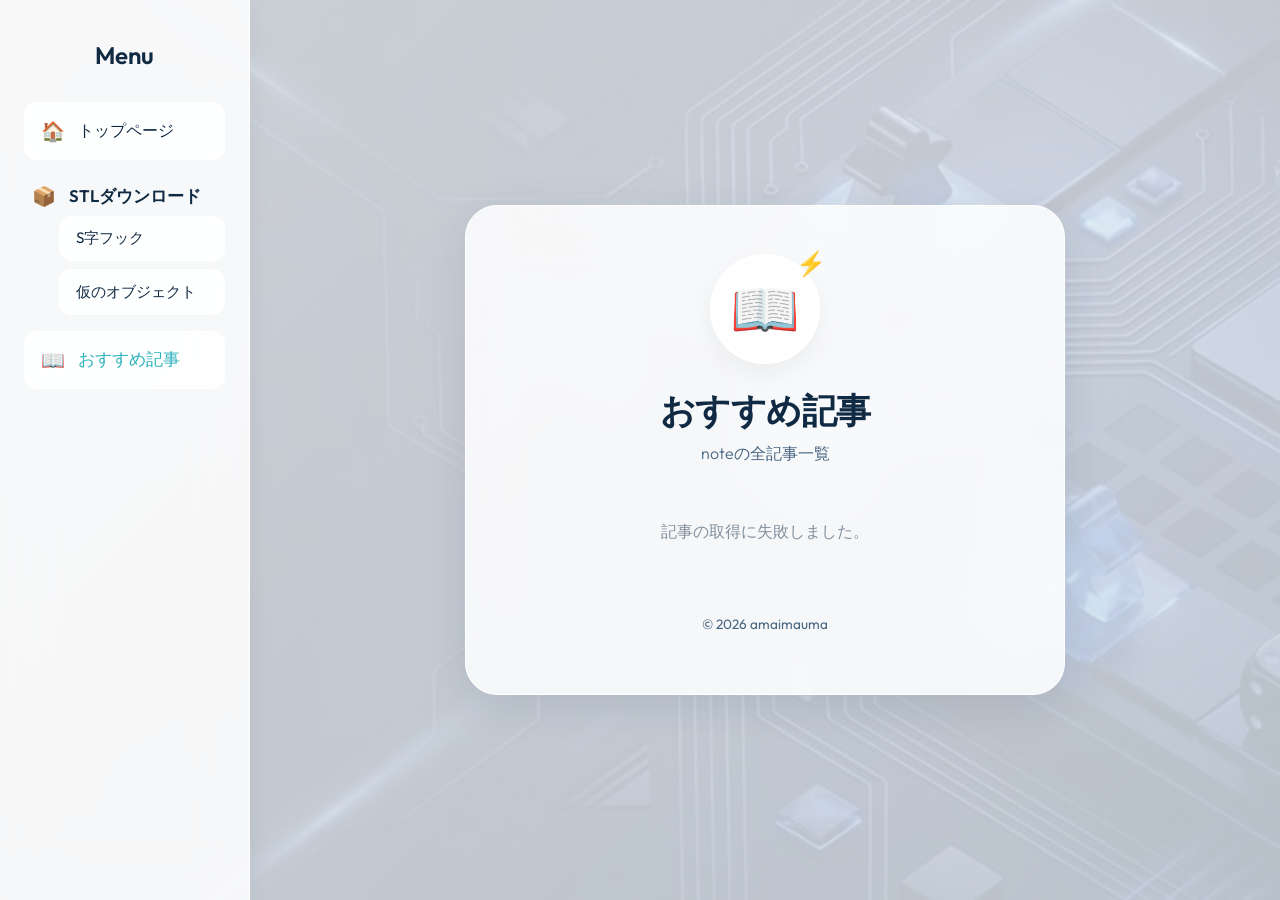
==== articles.html @ 9af66eb0 "noteの記事一覧ページを作成" ====
<!DOCTYPE html>
<html lang="ja">

<head>
    <meta charset="UTF-8">
    <meta name="viewport" content="width=device-width, initial-scale=1.0">
    <title>おすすめ記事 - 甘今美味</title>
    <link rel="icon" type="image/png" href="favicon.png">
    <link rel="stylesheet" href="style.css">
    <link href="https://fonts.googleapis.com/css2?family=Outfit:wght@300;400;600&display=swap" rel="stylesheet">
</head>

<body>
    <!-- 背景画像 -->
    <div class="background"></div>

    <div class="app-wrapper">
        <aside class="sidebar">
            <h2 class="sidebar-title">Menu</h2>
            <nav>
                <ul class="nav-links">
                    <li><a href="index.html"><span class="nav-icon">🏠</span> トップページ</a></li>
                    <li class="nav-group">
                        <div class="nav-group-title"><span class="nav-icon">📦</span> STLダウンロード</div>
                        <ul class="sub-nav-links">
                            <li><a href="stl.html">S字フック</a></li>
                            <li><a href="dummy.html">仮のオブジェクト</a></li>
                        </ul>
                    </li>
                    <li class="nav-group">
                        <a href="articles.html" class="nav-group-title" style="color:var(--accent);"><span
                                class="nav-icon">📖</span> おすすめ記事</a>
                    </li>
                </ul>
            </nav>
        </aside>

        <main class="main-content">
            <div class="container" style="max-width: 600px;">
                <header>
                    <div class="profile-img">
                        <span>📖</span>
                    </div>
                    <h1>おすすめ記事</h1>
                    <p class="subtitle">noteの全記事一覧</p>
                </header>

                <div class="articles-grid" id="full-articles-container">
                    <p style="text-align: center; opacity: 0.5;">記事を読み込んでいます...</p>
                </div>

                <footer>
                    <p>© 2026 amaimauma</p>
                </footer>
            </div>
        </main>
    </div>
    <script src="articles.js"></script>
</body>

</html>
---- style.css ----
/* Global Styles */
:root {
  --bg-gradient: linear-gradient(135deg, #f0f4f8 0%, #d9e2ec 100%);
  --text-main: #102a43;
  --text-muted: #486581;
  --glass-bg: rgba(255, 255, 255, 0.85);
  --glass-border: rgba(255, 255, 255, 1);
  --glass-shadow: 0 10px 40px rgba(16, 42, 67, 0.1);
  --accent: #2cb1bc;
  --link-bg: rgba(255, 255, 255, 0.9);
  --link-hover-bg: rgba(255, 255, 255, 1);
}

@media (prefers-color-scheme: dark) {
  :root {
    --bg-gradient: linear-gradient(135deg, #091321 0%, #030812 100%);
    --text-main: #f0f4f8;
    --text-muted: #9fb3c8;
    --glass-bg: rgba(16, 25, 40, 0.6);
    --glass-border: rgba(255, 255, 255, 0.15);
    --glass-shadow: 0 10px 40px rgba(0, 0, 0, 0.8);
    --accent: #62dced;
    --link-bg: rgba(20, 35, 55, 0.7);
    --link-hover-bg: rgba(30, 50, 75, 0.9);
  }
}

* {
  box-sizing: border-box;
}

html,
body {
  margin: 0;
  padding: 0;
  font-family: 'Outfit', sans-serif;
  background: var(--bg-gradient);
  color: var(--text-main);
  min-height: 100vh;
  overflow-x: hidden;
  position: relative;
  transition: background 0.5s ease;
}

/* Background Image */
.background {
  position: fixed;
  top: 0;
  left: 0;
  width: 100vw;
  height: 100vh;
  z-index: 0;
  pointer-events: none;
  background-image: url('assets/tech_bg.png');
  background-size: cover;
  background-position: center;
  background-repeat: no-repeat;
  opacity: 0.15;
}

@media (prefers-color-scheme: dark) {
  .background {
    opacity: 0.4;
  }
}

/* Container */
.container {
  width: 100%;
  max-width: 500px;
  background: var(--glass-bg);
  backdrop-filter: blur(25px);
  -webkit-backdrop-filter: blur(25px);
  border: 1px solid var(--glass-border);
  border-radius: 32px;
  padding: 3rem 2.5rem;
  box-shadow: var(--glass-shadow);
  text-align: center;
  z-index: 1;
  animation: fadeIn 1.2s cubic-bezier(0.2, 0.8, 0.2, 1);
  position: relative;
  overflow: hidden;
}

@keyframes fadeIn {
  from {
    opacity: 0;
    transform: translateY(40px) scale(0.95);
  }

  to {
    opacity: 1;
    transform: translateY(0) scale(1);
  }
}

/* Header */
.profile-img {
  width: 110px;
  height: 110px;
  margin: 0 auto 1.5rem;
  border-radius: 50%;
  background: var(--glass-bg);
  display: flex;
  justify-content: center;
  align-items: center;
  font-size: 3.5rem;
  color: var(--accent);
  box-shadow: 0 10px 25px rgba(0, 0, 0, 0.05);
  border: 4px solid var(--glass-border);
  position: relative;
  transition: transform 0.4s ease;
}

.profile-img:hover {
  transform: rotate(5deg) scale(1.05);
}

.profile-img::before {
  content: '⚡';
  /* Tech/Game Icon */
  position: absolute;
  top: -10px;
  right: -10px;
  font-size: 1.5rem;
  animation: pulse 2s infinite alternate;
}

@keyframes pulse {
  from {
    transform: scale(1);
  }

  to {
    transform: scale(1.2);
  }
}

h1 {
  font-size: 2.2rem;
  margin: 0 0 0.5rem;
  font-weight: 600;
  letter-spacing: -0.5px;
}

.subtitle {
  margin: 0 0 2.5rem;
  font-size: 1rem;
  color: var(--text-muted);
  font-weight: 300;
}

/* Links */
ul.links {
  list-style: none;
  padding: 0;
  margin: 0;
  display: flex;
  flex-direction: column;
  gap: 1.2rem;
}

li.link-item {
  opacity: 0;
  animation: slideUp 0.8s cubic-bezier(0.2, 0.8, 0.2, 1) forwards;
}

@keyframes slideUp {
  from {
    opacity: 0;
    transform: translateY(20px);
  }

  to {
    opacity: 1;
    transform: translateY(0);
  }
}

li.link-item a {
  display: flex;
  align-items: center;
  background: var(--link-bg);
  border: 1px solid var(--glass-border);
  border-radius: 20px;
  padding: 1.2rem 1.5rem;
  text-decoration: none;
  color: var(--text-main);
  transition: all 0.3s cubic-bezier(0.25, 0.8, 0.25, 1);
  position: relative;
  text-align: left;
  box-shadow: 0 4px 15px rgba(0, 0, 0, 0.02);
  overflow: hidden;
}

li.link-item a:hover {
  transform: translateY(-5px);
  box-shadow: 0 15px 30px rgba(0, 0, 0, 0.08);
  background: var(--link-hover-bg);
  border-color: var(--accent);
}

/* Ripple effect on hover */
li.link-item a::after {
  content: '';
  position: absolute;
  top: 50%;
  left: 50%;
  width: 0;
  height: 0;
  background: radial-gradient(circle, rgba(255, 255, 255, 0.6) 0%, transparent 70%);
  transform: translate(-50%, -50%);
  border-radius: 50%;
  opacity: 0;
  transition: width 0.6s ease, height 0.6s ease, opacity 0.6s ease;
  z-index: 0;
}

@media (prefers-color-scheme: dark) {
  li.link-item a::after {
    background: radial-gradient(circle, rgba(98, 220, 237, 0.15) 0%, transparent 70%);
  }
}

li.link-item a:hover::after {
  width: 350px;
  height: 350px;
  opacity: 1;
}

.link-icon,
.link-content {
  position: relative;
  z-index: 1;
}

.link-icon {
  font-size: 1.8rem;
  margin-right: 1.2rem;
  display: flex;
  align-items: center;
  justify-content: center;
  width: 48px;
  height: 48px;
  background: var(--glass-bg);
  border-radius: 14px;
  box-shadow: 0 4px 10px rgba(0, 0, 0, 0.05);
  transition: transform 0.3s ease;
}

li.link-item a:hover .link-icon {
  transform: scale(1.1) rotate(-5deg);
}

.link-content {
  flex: 1;
}

li.link-item h2 {
  font-size: 1.15rem;
  margin: 0 0 0.3rem;
  font-weight: 600;
}

li.link-item p {
  margin: 0;
  font-size: 0.9rem;
  color: var(--text-muted);
  font-weight: 300;
}

/* Footer */
footer {
  margin-top: 3.5rem;
  font-size: 0.85rem;
  color: var(--text-muted);
}

/* Responsive */
@media (max-width: 480px) {
  .container {
    padding: 2.5rem 1.5rem;
    border-radius: 24px;
  }

  h1 {
    font-size: 1.8rem;
  }

  .profile-img {
    width: 90px;
    height: 90px;
    font-size: 2.8rem;
    margin-bottom: 1rem;
  }

  li.link-item a {
    padding: 1rem;
  }

  .link-icon {
    width: 40px;
    height: 40px;
    font-size: 1.5rem;
    margin-right: 1rem;
  }
}

/* App Layout & Sidebar */
.app-wrapper {
  display: flex;
  width: 100vw;
  min-height: 100vh;
  position: relative;
  z-index: 1;
}

.sidebar {
  width: 250px;
  background: var(--glass-bg);
  backdrop-filter: blur(25px);
  -webkit-backdrop-filter: blur(25px);
  border-right: 1px solid var(--glass-border);
  padding: 2.5rem 1.5rem;
  box-shadow: 2px 0 20px rgba(0, 0, 0, 0.05);
  display: flex;
  flex-direction: column;
  z-index: 2;
}

.sidebar-title {
  font-size: 1.5rem;
  font-weight: 600;
  margin-top: 0;
  margin-bottom: 2rem;
  text-align: center;
  color: var(--text-main);
}

.nav-links {
  list-style: none;
  padding: 0;
  margin: 0;
  display: flex;
  flex-direction: column;
  gap: 1rem;
}

.nav-links li a {
  display: flex;
  align-items: center;
  padding: 1rem;
  text-decoration: none;
  color: var(--text-main);
  background: var(--link-bg);
  border: 1px solid var(--glass-border);
  border-radius: 12px;
  transition: all 0.3s ease;
  font-weight: 400;
}

.nav-links li a:hover,
.nav-links li a.active {
  background: var(--link-hover-bg);
  border-color: var(--accent);
  transform: translateX(5px);
}

.nav-icon {
  margin-right: 0.8rem;
  font-size: 1.2rem;
}

.nav-group {
  display: flex;
  flex-direction: column;
}

.nav-group-title {
  display: flex;
  align-items: center;
  padding: 0.5rem 1rem 0.5rem 0.5rem;
  color: var(--text-main);
  font-weight: 600;
  font-size: 1.05rem;
  text-decoration: none;
  transition: all 0.3s ease;
}

a.nav-group-title:hover {
  color: var(--accent);
}

.sub-nav-links {
  list-style: none;
  padding: 0 0 0 2.2rem;
  margin: 0;
  display: flex;
  flex-direction: column;
  gap: 0.5rem;
}

.sub-nav-links li a {
  padding: 0.7rem 1rem;
  font-size: 0.95rem;
}

.main-content {
  flex: 1;
  display: flex;
  justify-content: center;
  align-items: center;
  padding: 2rem;
  position: relative;
  z-index: 1;
}

/* Download Section */
.download-section {
  text-align: left;
  margin-top: 2rem;
  background: rgba(255, 255, 255, 0.4);
  padding: 1.5rem;
  border-radius: 16px;
  border: 1px solid var(--glass-border);
}

@media (prefers-color-scheme: dark) {
  .download-section {
    background: rgba(0, 0, 0, 0.2);
  }
}

.download-section h2 {
  font-size: 1.2rem;
  margin-top: 0;
  margin-bottom: 0.5rem;
}

.download-section p {
  font-size: 0.95rem;
  color: var(--text-muted);
  line-height: 1.5;
  margin-bottom: 1.5rem;
}

.download-btn {
  display: inline-block;
  background: var(--accent);
  color: #fff;
  padding: 1rem 1.5rem;
  border-radius: 12px;
  text-decoration: none;
  font-weight: 600;
  transition: all 0.3s ease;
  box-shadow: 0 4px 15px rgba(44, 177, 188, 0.3);
  text-align: center;
  width: 100%;
}

.download-btn:hover {
  transform: translateY(-2px);
  box-shadow: 0 6px 20px rgba(44, 177, 188, 0.4);
}

/* Responsive tweaks */
@media (max-width: 768px) {
  .app-wrapper {
    flex-direction: column;
  }

  .sidebar {
    width: 100%;
    border-right: none;
    border-bottom: 1px solid var(--glass-border);
    padding: 1.5rem;
  }

  .nav-links {
    flex-direction: row;
    justify-content: center;
    flex-wrap: wrap;
  }

  .nav-links li a {
    padding: 0.8rem 1.2rem;
  }

  .main-content {
    padding: 1rem;
  }
}

/* Articles Page Grid */
.articles-grid {
  display: flex;
  flex-direction: column;
  gap: 1rem;
  margin-top: 2rem;
  width: 100%;
}

.article-card {
  display: flex;
  flex-direction: row;
  align-items: center;
  gap: 1.2rem;
  background: var(--link-bg);
  border: 1px solid var(--glass-border);
  border-radius: 16px;
  padding: 1rem;
  text-decoration: none;
  color: var(--text-main);
  transition: all 0.3s ease;
  box-shadow: 0 4px 15px rgba(0, 0, 0, 0.02);
  text-align: left;
}

.article-card:hover {
  transform: translateY(-3px);
  background: var(--link-hover-bg);
  border-color: var(--accent);
}

.article-thumbnail {
  width: 100px;
  height: 70px;
  object-fit: cover;
  border-radius: 8px;
  flex-shrink: 0;
  background: var(--glass-bg);
}

.article-info {
  display: flex;
  flex-direction: column;
  justify-content: center;
  flex: 1;
}

.article-card h3 {
  margin: 0 0 0.4rem 0;
  font-size: 1.05rem;
  font-weight: 600;
  line-height: 1.4;
}

.article-date {
  font-size: 0.85rem;
  color: var(--text-muted);
  margin: 0;
}
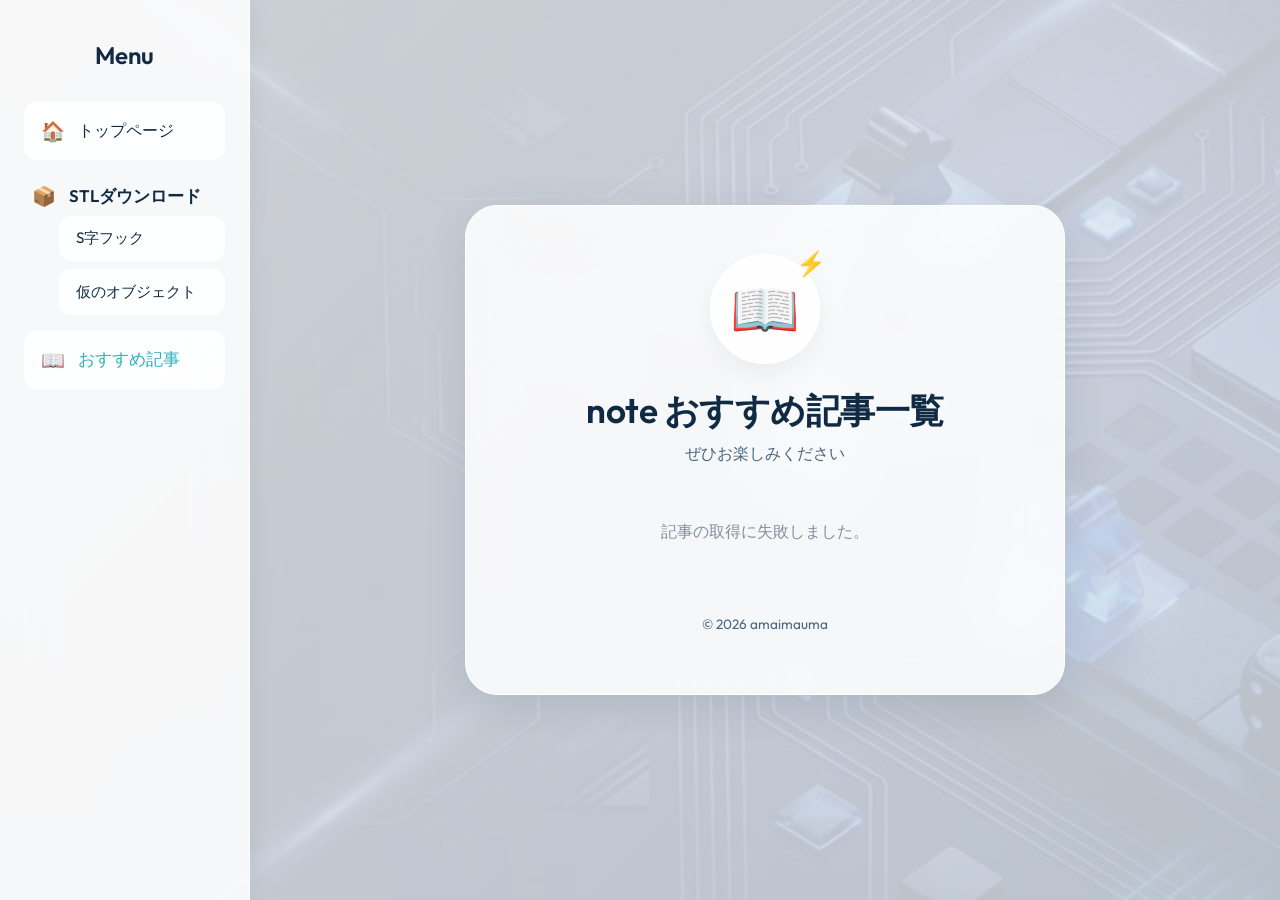
==== commit ff69369c: "文言修正" ====
--- a/articles.html
+++ b/articles.html
@@ -41,8 +41,8 @@
                     <div class="profile-img">
                         <span>📖</span>
                     </div>
-                    <h1>おすすめ記事</h1>
-                    <p class="subtitle">noteの全記事一覧</p>
+                    <h1>note おすすめ記事一覧</h1>
+                    <p class="subtitle">ぜひお楽しみください</p>
                 </header>
 
                 <div class="articles-grid" id="full-articles-container">
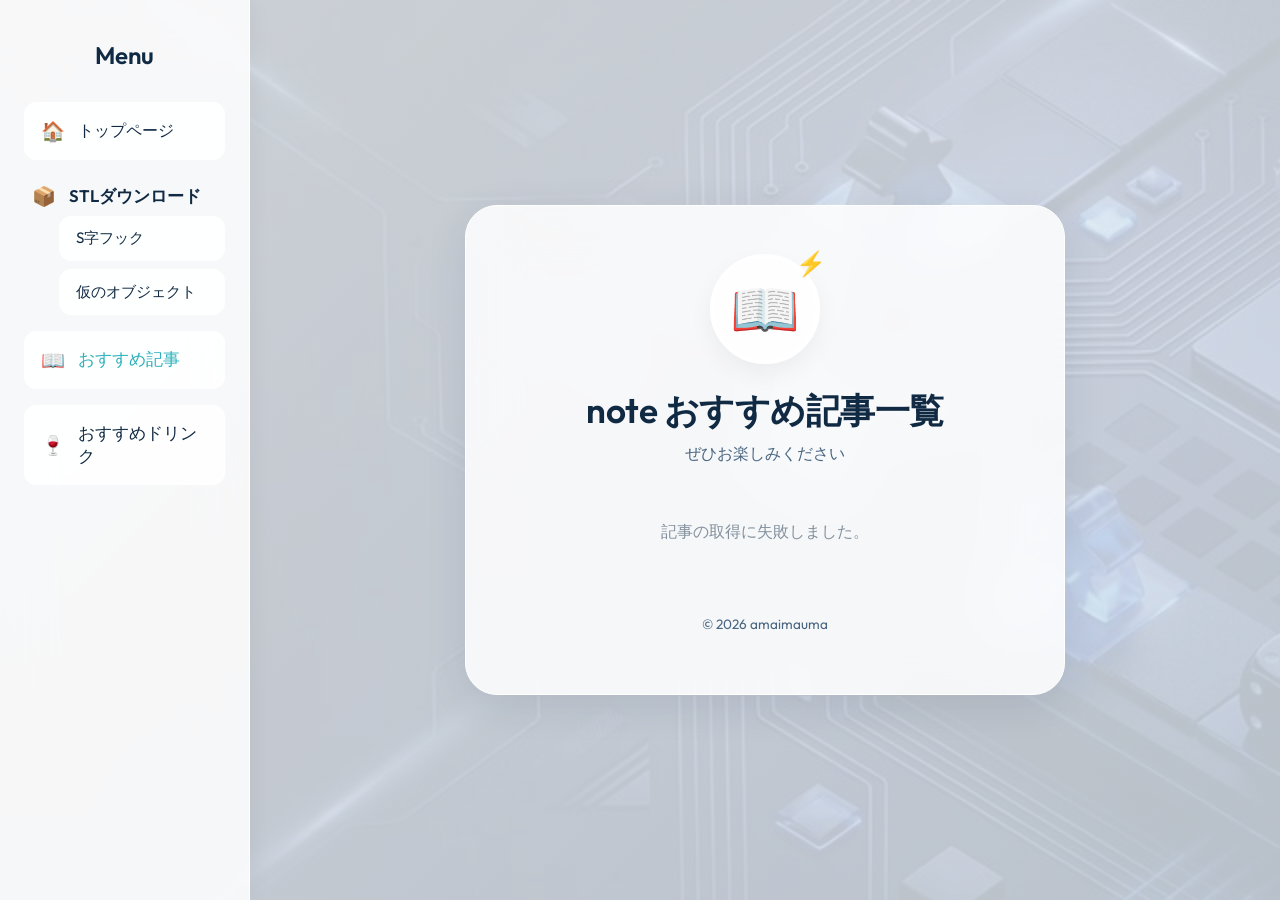
==== commit 93a0f057: "飲み物紹介ページを追加" ====
--- a/articles.html
+++ b/articles.html
@@ -31,6 +31,9 @@
                         <a href="articles.html" class="nav-group-title" style="color:var(--accent);"><span
                                 class="nav-icon">📖</span> おすすめ記事</a>
                     </li>
+                    <li class="nav-group">
+                        <a href="drinks.html" class="nav-group-title"><span class="nav-icon">🍷</span> おすすめドリンク</a>
+                    </li>
                 </ul>
             </nav>
         </aside>
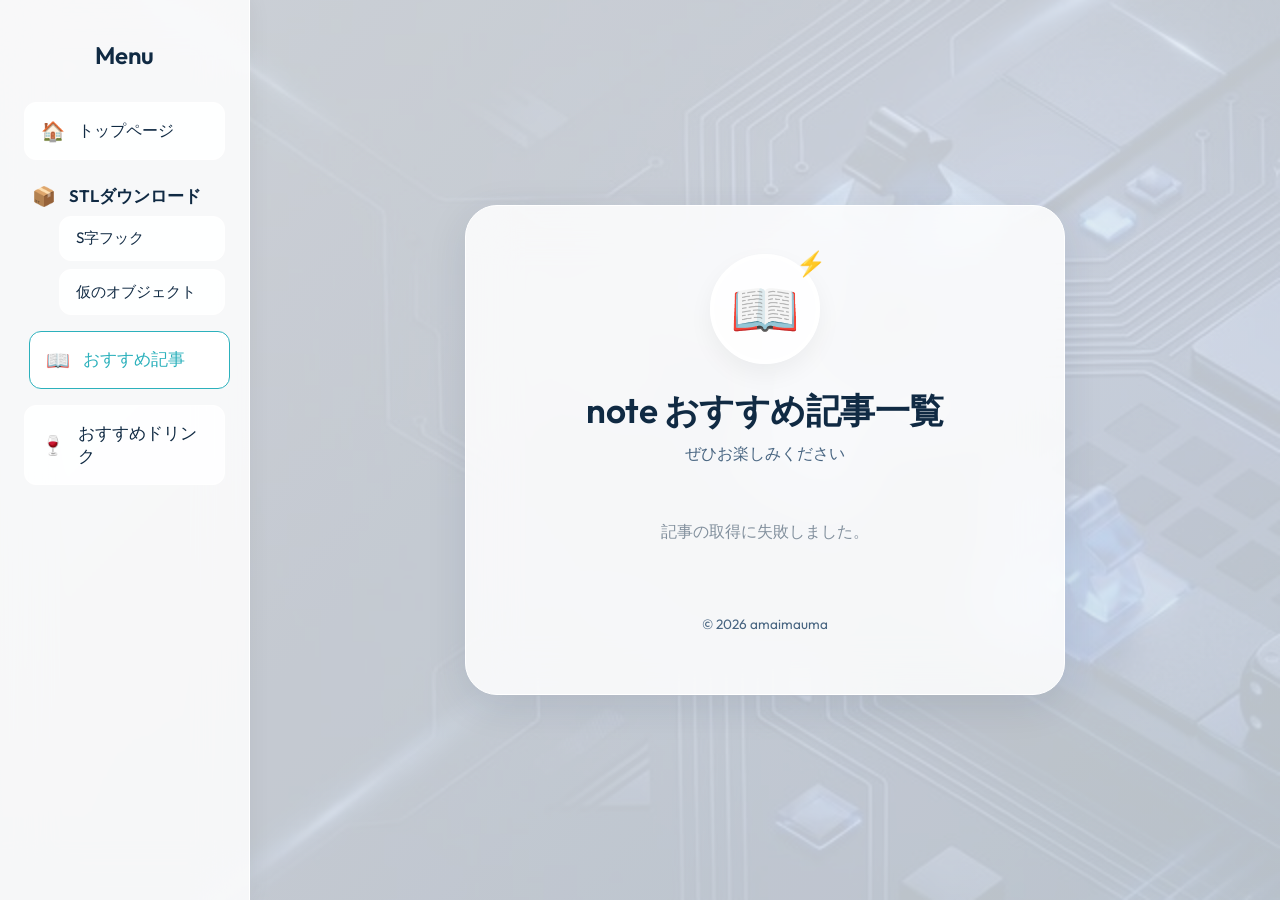
==== commit d8f6b42a: "リファクタリング" ====
--- a/articles.html
+++ b/articles.html
@@ -15,29 +15,6 @@
     <div class="background"></div>
 
     <div class="app-wrapper">
-        <aside class="sidebar">
-            <h2 class="sidebar-title">Menu</h2>
-            <nav>
-                <ul class="nav-links">
-                    <li><a href="index.html"><span class="nav-icon">🏠</span> トップページ</a></li>
-                    <li class="nav-group">
-                        <div class="nav-group-title"><span class="nav-icon">📦</span> STLダウンロード</div>
-                        <ul class="sub-nav-links">
-                            <li><a href="stl.html">S字フック</a></li>
-                            <li><a href="dummy.html">仮のオブジェクト</a></li>
-                        </ul>
-                    </li>
-                    <li class="nav-group">
-                        <a href="articles.html" class="nav-group-title" style="color:var(--accent);"><span
-                                class="nav-icon">📖</span> おすすめ記事</a>
-                    </li>
-                    <li class="nav-group">
-                        <a href="drinks.html" class="nav-group-title"><span class="nav-icon">🍷</span> おすすめドリンク</a>
-                    </li>
-                </ul>
-            </nav>
-        </aside>
-
         <main class="main-content">
             <div class="container" style="max-width: 600px;">
                 <header>
@@ -59,6 +36,7 @@
         </main>
     </div>
     <script src="articles.js"></script>
+    <script src="sidebar.js"></script>
 </body>
 
 </html>
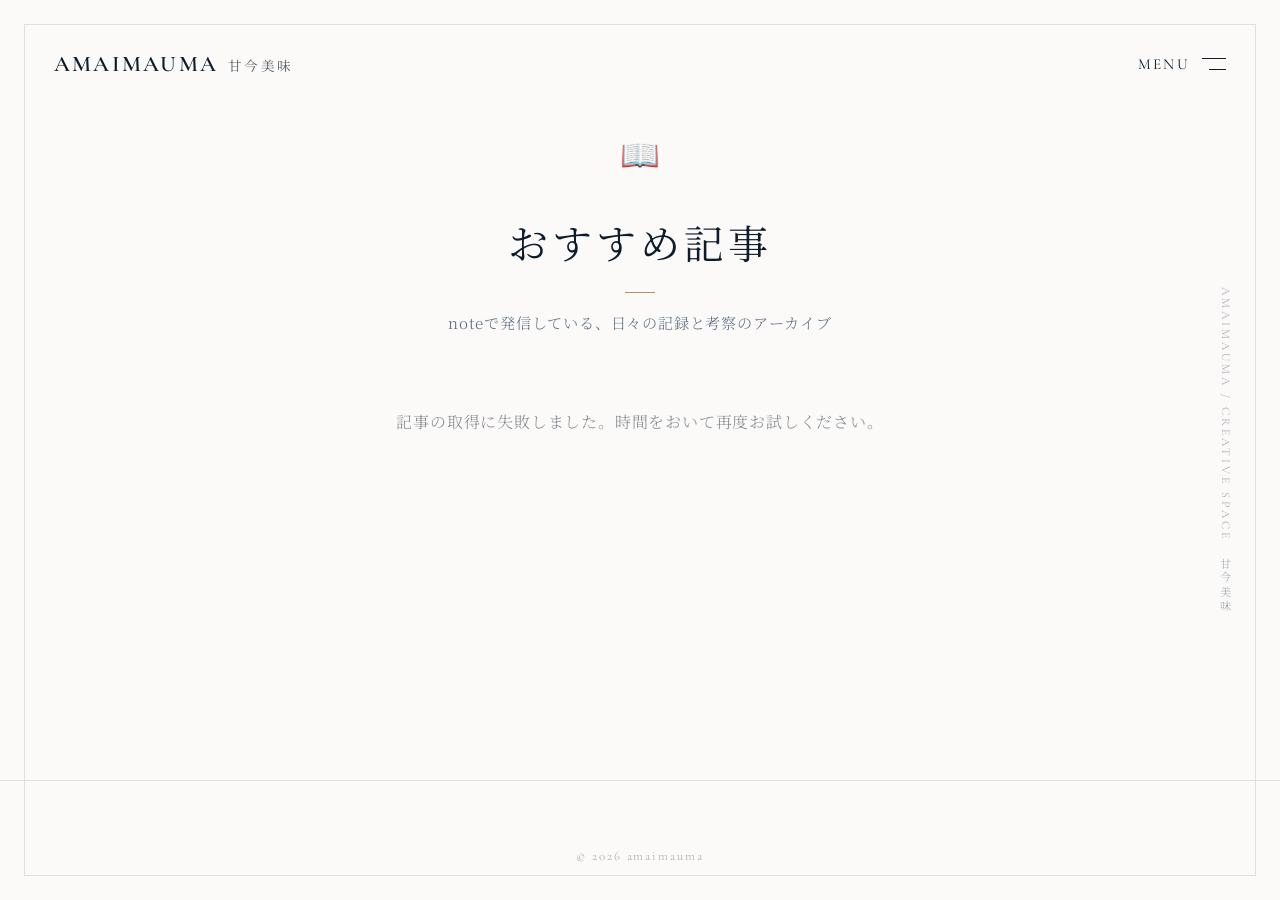
==== commit 61e4377d: "デザインを一新" ====
--- a/articles.html
+++ b/articles.html
@@ -4,36 +4,30 @@
 <head>
     <meta charset="UTF-8">
     <meta name="viewport" content="width=device-width, initial-scale=1.0">
-    <title>おすすめ記事 - 甘今美味</title>
+    <title>おすすめ記事 — 甘今美味</title>
     <link rel="icon" type="image/png" href="favicon.png">
     <link rel="stylesheet" href="style.css">
-    <link href="https://fonts.googleapis.com/css2?family=Outfit:wght@300;400;600&display=swap" rel="stylesheet">
 </head>
 
 <body>
-    <!-- 背景画像 -->
-    <div class="background"></div>
-
     <div class="app-wrapper">
         <main class="main-content">
-            <div class="container" style="max-width: 600px;">
-                <header>
-                    <div class="profile-img">
-                        <span>📖</span>
-                    </div>
-                    <h1>note おすすめ記事一覧</h1>
-                    <p class="subtitle">ぜひお楽しみください</p>
-                </header>
+            <!-- ページ導入部 -->
+            <div class="page-intro">
+                <span class="page-intro-icon">📖</span>
+                <h1>おすすめ記事</h1>
+                <p class="subtitle">noteで発信している、日々の記録と考察のアーカイブ</p>
+            </div>
 
-                <div class="articles-grid" id="full-articles-container">
-                    <p style="text-align: center; opacity: 0.5;">記事を読み込んでいます...</p>
-                </div>
-
-                <footer>
-                    <p>© 2026 amaimauma</p>
-                </footer>
+            <!-- RSS読み込み用の記事リストコンテナ -->
+            <div class="articles-list-wrap" id="full-articles-container">
+                <p style="text-align: center; opacity: 0.5; font-family: var(--font-serif);">記事を読み込んでいます...</p>
             </div>
         </main>
+
+        <footer>
+            <p>© 2026 amaimauma</p>
+        </footer>
     </div>
     <script src="articles.js"></script>
     <script src="sidebar.js"></script>
--- a/style.css
+++ b/style.css
@@ -1,552 +1,792 @@
-/* Global Styles */
+/* ==========================================================================
+   Global Web Design System - Chugai Toen Inspired (和モダン・プレミアム)
+   ========================================================================== */
+
+@import url('https://fonts.googleapis.com/css2?family=Cormorant+Garamond:ital,wght@0,300;0,400;0,600;1,300&family=Noto+Serif+JP:wght@300;400;600&display=swap');
+
 :root {
-  --bg-gradient: linear-gradient(135deg, #f0f4f8 0%, #d9e2ec 100%);
-  --text-main: #102a43;
-  --text-muted: #486581;
-  --glass-bg: rgba(255, 255, 255, 0.85);
-  --glass-border: rgba(255, 255, 255, 1);
-  --glass-shadow: 0 10px 40px rgba(16, 42, 67, 0.1);
-  --accent: #2cb1bc;
-  --link-bg: rgba(255, 255, 255, 0.9);
-  --link-hover-bg: rgba(255, 255, 255, 1);
+  /* Colors - Inspired by traditional Japanese pottery (藍・白・金) */
+  --bg-primary: #fbfaf8;      /* 陶磁器の素地のような温かみのあるオフホワイト */
+  --bg-secondary: #f4f1eb;    /* やや濃い目のベージュ・砂肌色 */
+  --bg-card: #ffffff;         /* カード用の純白 */
+  --text-primary: #0f1c2b;    /* 染付の深い藍色・鉄紺 */
+  --text-muted: #5e6d82;      /* 薄墨色・藍鼠 */
+  --accent: #b69255;          /* 金彩を思わせる上品なゴールド */
+  --accent-light: #e6dfd1;    /* 薄い金砂子 */
+  --border-color: #e3ded6;    /* 繊細な極細境界線 */
+  --border-hover: #b69255;
+  --overlay-bg: rgba(251, 250, 248, 0.96); /* メニュー用オーバーレイ背景 */
+
+  /* Fonts */
+  --font-serif: 'Noto Serif JP', 'Georgia', serif;
+  --font-sans: 'Outfit', 'Helvetica Neue', Arial, sans-serif;
+  --font-english: 'Cormorant Garamond', 'Georgia', serif;
+
+  /* Spacing */
+  --frame-margin: 24px;
 }
 
 @media (prefers-color-scheme: dark) {
   :root {
-    --bg-gradient: linear-gradient(135deg, #091321 0%, #030812 100%);
-    --text-main: #f0f4f8;
-    --text-muted: #9fb3c8;
-    --glass-bg: rgba(16, 25, 40, 0.6);
-    --glass-border: rgba(255, 255, 255, 0.15);
-    --glass-shadow: 0 10px 40px rgba(0, 0, 0, 0.8);
-    --accent: #62dced;
-    --link-bg: rgba(20, 35, 55, 0.7);
-    --link-hover-bg: rgba(30, 50, 75, 0.9);
-  }
-}
-
+    --bg-primary: #0a0e14;    /* 深みのある漆黒・藍鉄 */
+    --bg-secondary: #121820;  /* 落ち着いた黒紺 */
+    --bg-card: #161e29;       /* ダークトーンのカード背景 */
+    --text-primary: #e6ebf2;  /* 月白 */
+    --text-muted: #8ea0b5;    /* 藍鼠 */
+    --accent: #d4b170;        /* 艶やかな金 */
+    --accent-light: #322c22;
+    --border-color: #202d3c;  /* 闇に溶ける境界線 */
+    --border-hover: #d4b170;
+    --overlay-bg: rgba(10, 14, 20, 0.97);
+  }
+}
+
+@media (max-width: 768px) {
+  :root {
+    --frame-margin: 12px;
+  }
+}
+
+/* Base Styles */
 * {
   box-sizing: border-box;
-}
-
-html,
-body {
   margin: 0;
   padding: 0;
-  font-family: 'Outfit', sans-serif;
-  background: var(--bg-gradient);
-  color: var(--text-main);
+}
+
+html, body {
+  background-color: var(--bg-primary);
+  color: var(--text-primary);
+  font-family: var(--font-serif);
+  font-weight: 300;
+  line-height: 1.8;
+  letter-spacing: 0.05em;
   min-height: 100vh;
   overflow-x: hidden;
-  position: relative;
-  transition: background 0.5s ease;
-}
-
-/* Background Image */
-.background {
+  transition: background-color 0.6s cubic-bezier(0.25, 1, 0.5, 1),
+              color 0.6s cubic-bezier(0.25, 1, 0.5, 1);
+}
+
+/* 額縁フレーム (Border Frame) */
+.page-frame {
+  position: fixed;
+  top: var(--frame-margin);
+  bottom: var(--frame-margin);
+  left: var(--frame-margin);
+  right: var(--frame-margin);
+  border: 1px solid var(--border-color);
+  pointer-events: none;
+  z-index: 99;
+  transition: border-color 0.6s ease;
+}
+
+/* 背景用の薄いグリッドまたは和の装飾 */
+.background-decoration {
   position: fixed;
   top: 0;
   left: 0;
   width: 100vw;
   height: 100vh;
-  z-index: 0;
+  z-index: -1;
   pointer-events: none;
-  background-image: url('assets/tech_bg.png');
-  background-size: cover;
-  background-position: center;
-  background-repeat: no-repeat;
-  opacity: 0.15;
+  opacity: 0.03;
+  background-image: radial-gradient(var(--text-primary) 1px, transparent 1px);
+  background-size: 40px 40px;
 }
 
 @media (prefers-color-scheme: dark) {
-  .background {
-    opacity: 0.4;
-  }
-}
-
-/* Container */
-.container {
+  .background-decoration {
+    opacity: 0.02;
+  }
+}
+
+/* ==========================================================================
+   Header & Navigation Menu (中外陶園風オーバーレイ)
+   ========================================================================== */
+
+/* 上部固定ヘッダー */
+.site-header {
+  position: fixed;
+  top: calc(var(--frame-margin) + 20px);
+  left: calc(var(--frame-margin) + 30px);
+  right: calc(var(--frame-margin) + 30px);
+  display: flex;
+  justify-content: space-between;
+  align-items: center;
+  z-index: 100;
+  pointer-events: none;
+}
+
+.site-logo {
+  font-family: var(--font-english);
+  font-weight: 600;
+  font-size: 1.4rem;
+  letter-spacing: 0.1em;
+  text-decoration: none;
+  color: var(--text-primary);
+  pointer-events: auto;
+  transition: color 0.3s ease;
+}
+
+.site-logo span {
+  font-family: var(--font-serif);
+  font-size: 0.85rem;
+  font-weight: 400;
+  margin-left: 10px;
+  opacity: 0.7;
+}
+
+.site-logo:hover {
+  color: var(--accent);
+}
+
+/* メニュー開閉ボタン */
+.menu-trigger {
+  background: none;
+  border: none;
+  cursor: pointer;
+  pointer-events: auto;
+  display: flex;
+  align-items: center;
+  gap: 12px;
+  color: var(--text-primary);
+  z-index: 1002;
+  font-family: var(--font-english);
+  font-size: 0.95rem;
+  letter-spacing: 0.15em;
+  text-transform: uppercase;
+  transition: color 0.3s ease;
+}
+
+.menu-trigger:hover {
+  color: var(--accent);
+}
+
+.menu-trigger-icon {
+  position: relative;
+  width: 24px;
+  height: 12px;
+  display: flex;
+  flex-direction: column;
+  justify-content: space-between;
+}
+
+.menu-trigger-icon span {
+  display: block;
   width: 100%;
-  max-width: 500px;
-  background: var(--glass-bg);
-  backdrop-filter: blur(25px);
-  -webkit-backdrop-filter: blur(25px);
-  border: 1px solid var(--glass-border);
-  border-radius: 32px;
-  padding: 3rem 2.5rem;
-  box-shadow: var(--glass-shadow);
-  text-align: center;
-  z-index: 1;
-  animation: fadeIn 1.2s cubic-bezier(0.2, 0.8, 0.2, 1);
-  position: relative;
-  overflow: hidden;
-}
-
-@keyframes fadeIn {
-  from {
-    opacity: 0;
-    transform: translateY(40px) scale(0.95);
-  }
-
-  to {
-    opacity: 1;
-    transform: translateY(0) scale(1);
-  }
-}
-
-/* Header */
-.profile-img {
-  width: 110px;
-  height: 110px;
-  margin: 0 auto 1.5rem;
-  border-radius: 50%;
-  background: var(--glass-bg);
+  height: 1px;
+  background-color: currentColor;
+  transition: transform 0.4s cubic-bezier(0.25, 1, 0.5, 1),
+              width 0.4s cubic-bezier(0.25, 1, 0.5, 1);
+}
+
+.menu-trigger-icon span:last-child {
+  width: 70%;
+  align-self: flex-end;
+}
+
+/* メニュー展開時のアイコン形状変化 */
+.menu-active .menu-trigger-icon span:first-child {
+  transform: translateY(5px) rotate(45deg);
+}
+
+.menu-active .menu-trigger-icon span:last-child {
+  width: 100%;
+  transform: translateY(-6px) rotate(-45deg);
+}
+
+.menu-active .menu-trigger-text::after {
+  content: 'CLOSE';
+}
+
+/* フルスクリーンメニュー */
+.fullscreen-menu {
+  position: fixed;
+  top: 0;
+  left: 0;
+  width: 100vw;
+  height: 100vh;
+  background-color: var(--overlay-bg);
+  z-index: 1001;
   display: flex;
   justify-content: center;
   align-items: center;
-  font-size: 3.5rem;
+  opacity: 0;
+  visibility: hidden;
+  transition: opacity 0.6s cubic-bezier(0.25, 1, 0.5, 1),
+              visibility 0.6s cubic-bezier(0.25, 1, 0.5, 1);
+}
+
+.fullscreen-menu.is-open {
+  opacity: 1;
+  visibility: visible;
+}
+
+.menu-content-wrap {
+  width: 80%;
+  max-width: 800px;
+  display: flex;
+  justify-content: space-between;
+  align-items: flex-start;
+}
+
+.menu-nav-list {
+  list-style: none;
+  display: flex;
+  flex-direction: column;
+  gap: 1.5rem;
+}
+
+/* 縦書きの和風ナビゲーション */
+.menu-nav-list li {
+  overflow: hidden;
+}
+
+.menu-nav-list a {
+  display: inline-block;
+  font-size: 2rem;
+  font-family: var(--font-serif);
+  font-weight: 400;
+  text-decoration: none;
+  color: var(--text-primary);
+  transform: translateY(100%);
+  transition: transform 0.6s cubic-bezier(0.25, 1, 0.5, 1),
+              color 0.3s ease;
+}
+
+.is-open .menu-nav-list a {
+  transform: translateY(0);
+}
+
+/* リンクごとの時間差フェードイン */
+.is-open .menu-nav-list li:nth-child(1) a { transition-delay: 0.1s; }
+.is-open .menu-nav-list li:nth-child(2) a { transition-delay: 0.18s; }
+.is-open .menu-nav-list li:nth-child(3) a { transition-delay: 0.26s; }
+.is-open .menu-nav-list li:nth-child(4) a { transition-delay: 0.34s; }
+
+.menu-nav-list a:hover {
   color: var(--accent);
-  box-shadow: 0 10px 25px rgba(0, 0, 0, 0.05);
-  border: 4px solid var(--glass-border);
+  transform: translateX(10px);
+}
+
+/* メニュー内の装飾的な縦書きテキスト */
+.menu-sidebar-text {
+  writing-mode: vertical-rl;
+  font-family: var(--font-english);
+  font-size: 1.8rem;
+  letter-spacing: 0.3em;
+  color: var(--accent);
+  opacity: 0.3;
+  padding-left: 20px;
+  display: flex;
+  align-items: center;
+  gap: 20px;
+}
+
+.menu-sidebar-text span {
+  font-family: var(--font-serif);
+  font-size: 0.9rem;
+  letter-spacing: 0.1em;
+  opacity: 0.7;
+}
+
+@media (max-width: 768px) {
+  .menu-content-wrap {
+    flex-direction: column;
+    gap: 3rem;
+  }
+  .menu-sidebar-text {
+    writing-mode: horizontal-tb;
+    padding-left: 0;
+    font-size: 1.2rem;
+  }
+  .menu-nav-list a {
+    font-size: 1.6rem;
+  }
+}
+
+/* ==========================================================================
+   Page Frame Elements (四隅・右側の装飾)
+   ========================================================================== */
+
+/* 右側の固定縦書きシグネチャー */
+.fixed-side-sign {
+  position: fixed;
+  right: calc(var(--frame-margin) + 20px);
+  top: 50%;
+  transform: translateY(-50%);
+  writing-mode: vertical-rl;
+  z-index: 98;
+  font-family: var(--font-english);
+  font-size: 0.75rem;
+  letter-spacing: 0.25em;
+  color: var(--text-muted);
+  opacity: 0.6;
+  text-transform: uppercase;
+  pointer-events: none;
+}
+
+.fixed-side-sign span {
+  font-family: var(--font-serif);
+  font-size: 0.7rem;
+  margin-top: 10px;
+}
+
+@media (max-width: 1024px) {
+  .fixed-side-sign {
+    display: none;
+  }
+}
+
+/* ==========================================================================
+   Content Layouts (共通のレイアウト設計)
+   ========================================================================== */
+
+.app-wrapper {
+  min-height: 100vh;
+  display: flex;
+  flex-direction: column;
+}
+
+.main-content {
+  flex: 1;
+  padding: calc(var(--frame-margin) + 100px) calc(var(--frame-margin) + 40px) calc(var(--frame-margin) + 60px);
+  width: 100%;
+  max-width: 1100px;
+  margin: 0 auto;
   position: relative;
-  transition: transform 0.4s ease;
-}
-
-.profile-img:hover {
-  transform: rotate(5deg) scale(1.05);
-}
-
-.profile-img::before {
-  content: '⚡';
-  /* Tech/Game Icon */
+  z-index: 10;
+}
+
+@media (max-width: 768px) {
+  .main-content {
+    padding: calc(var(--frame-margin) + 80px) calc(var(--frame-margin) + 15px) calc(var(--frame-margin) + 40px);
+  }
+}
+
+/* 美しい見出しとイントロダクション */
+.page-intro {
+  text-align: center;
+  margin-bottom: 4.5rem;
+}
+
+.page-intro-icon {
+  font-size: 2rem;
+  margin-bottom: 1.5rem;
+  color: var(--accent);
+  display: block;
+}
+
+.page-intro h1 {
+  font-size: 2.5rem;
+  font-weight: 400;
+  letter-spacing: 0.1em;
+  margin-bottom: 1rem;
+  font-family: var(--font-serif);
+  position: relative;
+  display: inline-block;
+  padding-bottom: 15px;
+}
+
+.page-intro h1::after {
+  content: '';
   position: absolute;
-  top: -10px;
-  right: -10px;
-  font-size: 1.5rem;
-  animation: pulse 2s infinite alternate;
-}
-
-@keyframes pulse {
-  from {
-    transform: scale(1);
-  }
-
-  to {
-    transform: scale(1.2);
-  }
-}
-
-h1 {
-  font-size: 2.2rem;
-  margin: 0 0 0.5rem;
-  font-weight: 600;
-  letter-spacing: -0.5px;
-}
-
-.subtitle {
-  margin: 0 0 2.5rem;
-  font-size: 1rem;
+  bottom: 0;
+  left: 50%;
+  transform: translateX(-50%);
+  width: 30px;
+  height: 1px;
+  background-color: var(--accent);
+}
+
+.page-intro .subtitle {
+  font-size: 0.95rem;
   color: var(--text-muted);
+  font-family: var(--font-serif);
   font-weight: 300;
 }
 
-/* Links */
-ul.links {
-  list-style: none;
-  padding: 0;
-  margin: 0;
-  display: flex;
-  flex-direction: column;
-  gap: 1.2rem;
-}
-
-li.link-item {
+/* ==========================================================================
+   Index Page Styles (リンク集)
+   ========================================================================== */
+
+.links-grid {
+  display: grid;
+  grid-template-columns: repeat(2, 1fr);
+  gap: 2.5rem;
+  margin-top: 2rem;
+}
+
+@media (max-width: 768px) {
+  .links-grid {
+    grid-template-columns: 1fr;
+    gap: 1.8rem;
+  }
+}
+
+.link-card-wrap {
   opacity: 0;
-  animation: slideUp 0.8s cubic-bezier(0.2, 0.8, 0.2, 1) forwards;
-}
-
-@keyframes slideUp {
-  from {
-    opacity: 0;
-    transform: translateY(20px);
-  }
-
+  transform: translateY(30px);
+  animation: fadeSlideUp 0.8s cubic-bezier(0.25, 1, 0.5, 1) forwards;
+}
+
+@keyframes fadeSlideUp {
   to {
     opacity: 1;
     transform: translateY(0);
   }
 }
 
-li.link-item a {
-  display: flex;
-  align-items: center;
-  background: var(--link-bg);
-  border: 1px solid var(--glass-border);
-  border-radius: 20px;
-  padding: 1.2rem 1.5rem;
+.link-card {
+  display: block;
   text-decoration: none;
-  color: var(--text-main);
-  transition: all 0.3s cubic-bezier(0.25, 0.8, 0.25, 1);
+  color: var(--text-primary);
+  background-color: var(--bg-card);
+  border: 1px solid var(--border-color);
+  padding: 3rem 2.5rem;
+  transition: all 0.5s cubic-bezier(0.25, 1, 0.5, 1);
   position: relative;
-  text-align: left;
-  box-shadow: 0 4px 15px rgba(0, 0, 0, 0.02);
   overflow: hidden;
-}
-
-li.link-item a:hover {
-  transform: translateY(-5px);
-  box-shadow: 0 15px 30px rgba(0, 0, 0, 0.08);
-  background: var(--link-hover-bg);
-  border-color: var(--accent);
-}
-
-/* Ripple effect on hover */
-li.link-item a::after {
+  height: 100%;
+}
+
+.link-card::before {
   content: '';
   position: absolute;
-  top: 50%;
-  left: 50%;
-  width: 0;
-  height: 0;
-  background: radial-gradient(circle, rgba(255, 255, 255, 0.6) 0%, transparent 70%);
-  transform: translate(-50%, -50%);
-  border-radius: 50%;
-  opacity: 0;
-  transition: width 0.6s ease, height 0.6s ease, opacity 0.6s ease;
-  z-index: 0;
+  top: 0;
+  left: 0;
+  width: 100%;
+  height: 3px;
+  background-color: var(--accent);
+  transform: scaleX(0);
+  transform-origin: left;
+  transition: transform 0.5s cubic-bezier(0.25, 1, 0.5, 1);
+}
+
+.link-card:hover {
+  transform: translateY(-8px);
+  border-color: var(--accent);
+  box-shadow: 0 15px 40px rgba(0, 0, 0, 0.04);
 }
 
 @media (prefers-color-scheme: dark) {
-  li.link-item a::after {
-    background: radial-gradient(circle, rgba(98, 220, 237, 0.15) 0%, transparent 70%);
-  }
-}
-
-li.link-item a:hover::after {
-  width: 350px;
-  height: 350px;
-  opacity: 1;
-}
-
-.link-icon,
-.link-content {
-  position: relative;
-  z-index: 1;
-}
-
-.link-icon {
-  font-size: 1.8rem;
-  margin-right: 1.2rem;
-  display: flex;
-  align-items: center;
-  justify-content: center;
-  width: 48px;
-  height: 48px;
-  background: var(--glass-bg);
-  border-radius: 14px;
-  box-shadow: 0 4px 10px rgba(0, 0, 0, 0.05);
-  transition: transform 0.3s ease;
-}
-
-li.link-item a:hover .link-icon {
-  transform: scale(1.1) rotate(-5deg);
-}
-
-.link-content {
-  flex: 1;
-}
-
-li.link-item h2 {
-  font-size: 1.15rem;
-  margin: 0 0 0.3rem;
-  font-weight: 600;
-}
-
-li.link-item p {
-  margin: 0;
+  .link-card:hover {
+    box-shadow: 0 15px 40px rgba(0, 0, 0, 0.2);
+  }
+}
+
+.link-card:hover::before {
+  transform: scaleX(1);
+}
+
+.link-card-icon {
+  font-size: 2.2rem;
+  margin-bottom: 2rem;
+  display: inline-block;
+  opacity: 0.8;
+  transition: transform 0.4s cubic-bezier(0.25, 1, 0.5, 1);
+}
+
+.link-card:hover .link-card-icon {
+  transform: scale(1.15) rotate(-5deg);
+}
+
+.link-card h2 {
+  font-size: 1.4rem;
+  font-weight: 400;
+  margin-bottom: 0.8rem;
+  letter-spacing: 0.08em;
+}
+
+.link-card p {
   font-size: 0.9rem;
   color: var(--text-muted);
-  font-weight: 300;
-}
-
-/* Footer */
-footer {
-  margin-top: 3.5rem;
-  font-size: 0.85rem;
+  line-height: 1.6;
+}
+
+/* ==========================================================================
+   Articles Page Grid (note記事一覧)
+   ========================================================================== */
+
+.articles-list-wrap {
+  display: flex;
+  flex-direction: column;
+  gap: 2rem;
+  margin-top: 1.5rem;
+}
+
+.article-row-card {
+  display: flex;
+  align-items: center;
+  gap: 2.5rem;
+  background-color: var(--bg-card);
+  border: 1px solid var(--border-color);
+  padding: 1.8rem 2.2rem;
+  text-decoration: none;
+  color: var(--text-primary);
+  transition: all 0.5s cubic-bezier(0.25, 1, 0.5, 1);
+  overflow: hidden;
+}
+
+.article-row-card:hover {
+  transform: translateX(8px);
+  border-color: var(--accent);
+  box-shadow: 0 10px 30px rgba(0,0,0,0.03);
+}
+
+.article-img-box {
+  width: 140px;
+  height: 95px;
+  overflow: hidden;
+  flex-shrink: 0;
+  border: 1px solid var(--border-color);
+}
+
+.article-img-box img {
+  width: 100%;
+  height: 100%;
+  object-fit: cover;
+  transition: transform 0.8s cubic-bezier(0.25, 1, 0.5, 1);
+}
+
+.article-row-card:hover .article-img-box img {
+  transform: scale(1.08);
+}
+
+.article-details {
+  flex: 1;
+}
+
+.article-row-card h3 {
+  font-size: 1.15rem;
+  font-weight: 400;
+  margin-bottom: 0.6rem;
+  line-height: 1.5;
+  transition: color 0.3s ease;
+}
+
+.article-row-card:hover h3 {
+  color: var(--accent);
+}
+
+.article-row-date {
+  font-size: 0.8rem;
   color: var(--text-muted);
-}
-
-/* Responsive */
-@media (max-width: 480px) {
-  .container {
-    padding: 2.5rem 1.5rem;
-    border-radius: 24px;
-  }
-
-  h1 {
-    font-size: 1.8rem;
-  }
-
-  .profile-img {
-    width: 90px;
-    height: 90px;
-    font-size: 2.8rem;
-    margin-bottom: 1rem;
-  }
-
-  li.link-item a {
-    padding: 1rem;
-  }
-
-  .link-icon {
-    width: 40px;
-    height: 40px;
-    font-size: 1.5rem;
-    margin-right: 1rem;
-  }
-}
-
-/* App Layout & Sidebar */
-.app-wrapper {
-  display: flex;
-  width: 100vw;
-  min-height: 100vh;
-  position: relative;
-  z-index: 1;
-}
-
-.sidebar {
-  width: 250px;
-  background: var(--glass-bg);
-  backdrop-filter: blur(25px);
-  -webkit-backdrop-filter: blur(25px);
-  border-right: 1px solid var(--glass-border);
-  padding: 2.5rem 1.5rem;
-  box-shadow: 2px 0 20px rgba(0, 0, 0, 0.05);
+  font-family: var(--font-english);
+}
+
+@media (max-width: 640px) {
+  .article-row-card {
+    flex-direction: column;
+    align-items: flex-start;
+    gap: 1.2rem;
+    padding: 1.5rem;
+  }
+  .article-img-box {
+    width: 100%;
+    height: 160px;
+  }
+}
+
+/* ==========================================================================
+   Recommend Drinks Page (左右スプリットジグザグラウト)
+   ========================================================================== */
+
+.split-product-wrap {
   display: flex;
   flex-direction: column;
-  z-index: 2;
-}
-
-.sidebar-title {
-  font-size: 1.5rem;
-  font-weight: 600;
-  margin-top: 0;
-  margin-bottom: 2rem;
-  text-align: center;
-  color: var(--text-main);
-}
-
-.nav-links {
-  list-style: none;
-  padding: 0;
-  margin: 0;
-  display: flex;
-  flex-direction: column;
-  gap: 1rem;
-}
-
-.nav-links li a {
+  gap: 6rem;
+  margin-top: 3rem;
+}
+
+.product-row {
   display: flex;
   align-items: center;
-  padding: 1rem;
-  text-decoration: none;
-  color: var(--text-main);
-  background: var(--link-bg);
-  border: 1px solid var(--glass-border);
-  border-radius: 12px;
-  transition: all 0.3s ease;
-  font-weight: 400;
-}
-
-.nav-links li a:hover,
-.nav-links li a.active {
-  background: var(--link-hover-bg);
-  border-color: var(--accent);
-  transform: translateX(5px);
-}
-
-.nav-icon {
-  margin-right: 0.8rem;
-  font-size: 1.2rem;
-}
-
-.nav-group {
-  display: flex;
-  flex-direction: column;
-}
-
-.nav-group-title {
-  display: flex;
-  align-items: center;
-  padding: 0.5rem 1rem 0.5rem 0.5rem;
-  color: var(--text-main);
-  font-weight: 600;
-  font-size: 1.05rem;
-  text-decoration: none;
-  transition: all 0.3s ease;
-}
-
-a.nav-group-title:hover {
-  color: var(--accent);
-}
-
-.sub-nav-links {
-  list-style: none;
-  padding: 0 0 0 2.2rem;
-  margin: 0;
-  display: flex;
-  flex-direction: column;
-  gap: 0.5rem;
-}
-
-.sub-nav-links li a {
-  padding: 0.7rem 1rem;
-  font-size: 0.95rem;
-}
-
-.main-content {
+  gap: 4rem;
+}
+
+.product-row:nth-child(even) {
+  flex-direction: row-reverse;
+}
+
+.product-img-panel {
   flex: 1;
+  max-width: 50%;
+  background-color: #ffffff;
+  border: 1px solid var(--border-color);
+  padding: 2.5rem;
   display: flex;
   justify-content: center;
   align-items: center;
-  padding: 2rem;
   position: relative;
+  overflow: hidden;
+}
+
+@media (prefers-color-scheme: dark) {
+  .product-img-panel {
+    background-color: #ffffff; /* パッケージが映えるように白背景を維持 */
+  }
+}
+
+.product-img-panel img {
+  max-width: 100%;
+  max-height: 280px;
+  object-fit: contain;
+  transition: transform 0.6s cubic-bezier(0.25, 1, 0.5, 1);
+}
+
+.product-row:hover .product-img-panel img {
+  transform: scale(1.05);
+}
+
+.product-info-panel {
+  flex: 1;
+  display: flex;
+  flex-direction: column;
+  align-items: flex-start;
+}
+
+.product-label {
+  font-family: var(--font-english);
+  font-size: 0.8rem;
+  letter-spacing: 0.2em;
+  color: var(--accent);
+  margin-bottom: 0.8rem;
+  text-transform: uppercase;
+  font-weight: 600;
+}
+
+.product-row-title {
+  font-size: 1.6rem;
+  font-weight: 400;
+  margin-bottom: 1.2rem;
+  letter-spacing: 0.05em;
+  line-height: 1.4;
+}
+
+.product-row-desc {
+  font-size: 0.92rem;
+  line-height: 1.8;
+  color: var(--text-muted);
+  margin-bottom: 2rem;
+  text-align: justify;
+}
+
+.btn-premium {
+  display: inline-block;
+  padding: 0.9rem 2.2rem;
+  font-family: var(--font-serif);
+  font-size: 0.9rem;
+  font-weight: 400;
+  text-decoration: none;
+  color: var(--text-primary);
+  border: 1px solid var(--text-primary);
+  background: none;
+  cursor: pointer;
+  transition: all 0.4s ease;
+  position: relative;
+  overflow: hidden;
   z-index: 1;
 }
 
-/* Download Section */
-.download-section {
-  text-align: left;
-  margin-top: 2rem;
-  background: rgba(255, 255, 255, 0.4);
-  padding: 1.5rem;
-  border-radius: 16px;
-  border: 1px solid var(--glass-border);
-}
-
-@media (prefers-color-scheme: dark) {
-  .download-section {
-    background: rgba(0, 0, 0, 0.2);
-  }
-}
-
-.download-section h2 {
-  font-size: 1.2rem;
-  margin-top: 0;
-  margin-bottom: 0.5rem;
-}
-
-.download-section p {
+.btn-premium::before {
+  content: '';
+  position: absolute;
+  top: 0;
+  left: 0;
+  width: 100%;
+  height: 100%;
+  background-color: var(--text-primary);
+  transform: scaleY(0);
+  transform-origin: bottom;
+  transition: transform 0.4s cubic-bezier(0.25, 1, 0.5, 1);
+  z-index: -1;
+}
+
+.btn-premium:hover {
+  color: var(--bg-primary);
+  border-color: var(--text-primary);
+}
+
+.btn-premium:hover::before {
+  transform: scaleY(1);
+}
+
+@media (max-width: 860px) {
+  .product-row, .product-row:nth-child(even) {
+    flex-direction: column;
+    gap: 2rem;
+  }
+  .product-img-panel {
+    max-width: 100%;
+    width: 100%;
+  }
+  .product-info-panel {
+    width: 100%;
+  }
+}
+
+/* ==========================================================================
+   STL Download Page (プレミアムな展示風)
+   ========================================================================== */
+
+.stl-showcase-container {
+  max-width: 750px;
+  margin: 0 auto;
+  background-color: var(--bg-card);
+  border: 1px solid var(--border-color);
+  padding: 4rem 3.5rem;
+  text-align: center;
+  position: relative;
+}
+
+.stl-showcase-container::before {
+  content: '3D OBJ';
+  position: absolute;
+  top: 1.5rem;
+  left: 1.5rem;
+  font-family: var(--font-english);
+  font-size: 0.75rem;
+  letter-spacing: 0.2em;
+  color: var(--accent);
+  opacity: 0.6;
+}
+
+.stl-showcase-title {
+  font-size: 1.8rem;
+  font-weight: 400;
+  margin-bottom: 1.5rem;
+}
+
+.stl-showcase-desc {
   font-size: 0.95rem;
+  line-height: 1.8;
   color: var(--text-muted);
-  line-height: 1.5;
-  margin-bottom: 1.5rem;
-}
-
-.download-btn {
-  display: inline-block;
-  background: var(--accent);
-  color: #fff;
-  padding: 1rem 1.5rem;
-  border-radius: 12px;
-  text-decoration: none;
-  font-weight: 600;
-  transition: all 0.3s ease;
-  box-shadow: 0 4px 15px rgba(44, 177, 188, 0.3);
+  max-width: 550px;
+  margin: 0 auto 3rem;
+}
+
+@media (max-width: 640px) {
+  .stl-showcase-container {
+    padding: 3rem 1.8rem;
+  }
+}
+
+/* ==========================================================================
+   Footer (共通)
+   ========================================================================== */
+
+.site-footer {
   text-align: center;
-  width: 100%;
-}
-
-.download-btn:hover {
-  transform: translateY(-2px);
-  box-shadow: 0 6px 20px rgba(44, 177, 188, 0.4);
-}
-
-/* Responsive tweaks */
-@media (max-width: 768px) {
-  .app-wrapper {
-    flex-direction: column;
-  }
-
-  .sidebar {
-    width: 100%;
-    border-right: none;
-    border-bottom: 1px solid var(--glass-border);
-    padding: 1.5rem;
-  }
-
-  .nav-links {
-    flex-direction: row;
-    justify-content: center;
-    flex-wrap: wrap;
-  }
-
-  .nav-links li a {
-    padding: 0.8rem 1.2rem;
-  }
-
-  .main-content {
-    padding: 1rem;
-  }
-}
-
-/* Articles Page Grid */
-.articles-grid {
-  display: flex;
-  flex-direction: column;
-  gap: 1rem;
-  margin-top: 2rem;
-  width: 100%;
-}
-
-.article-card {
-  display: flex;
-  flex-direction: row;
-  align-items: center;
-  gap: 1.2rem;
-  background: var(--link-bg);
-  border: 1px solid var(--glass-border);
-  border-radius: 16px;
-  padding: 1rem;
-  text-decoration: none;
-  color: var(--text-main);
-  transition: all 0.3s ease;
-  box-shadow: 0 4px 15px rgba(0, 0, 0, 0.02);
-  text-align: left;
-}
-
-.article-card:hover {
-  transform: translateY(-3px);
-  background: var(--link-hover-bg);
-  border-color: var(--accent);
-}
-
-.article-thumbnail {
-  width: 100px;
-  height: 70px;
-  object-fit: cover;
-  border-radius: 8px;
-  flex-shrink: 0;
-  background: var(--glass-bg);
-}
-
-.article-info {
-  display: flex;
-  flex-direction: column;
-  justify-content: center;
-  flex: 1;
-}
-
-.article-card h3 {
-  margin: 0 0 0.4rem 0;
-  font-size: 1.05rem;
-  font-weight: 600;
-  line-height: 1.4;
-}
-
-.article-date {
-  font-size: 0.85rem;
+  padding: 4rem 0 2rem;
+  border-top: 1px solid var(--border-color);
+  margin-top: auto;
+  font-family: var(--font-english);
+  font-size: 0.8rem;
+  letter-spacing: 0.15em;
   color: var(--text-muted);
-  margin: 0;
+}
+
+.site-footer p {
+  opacity: 0.6;
 }
